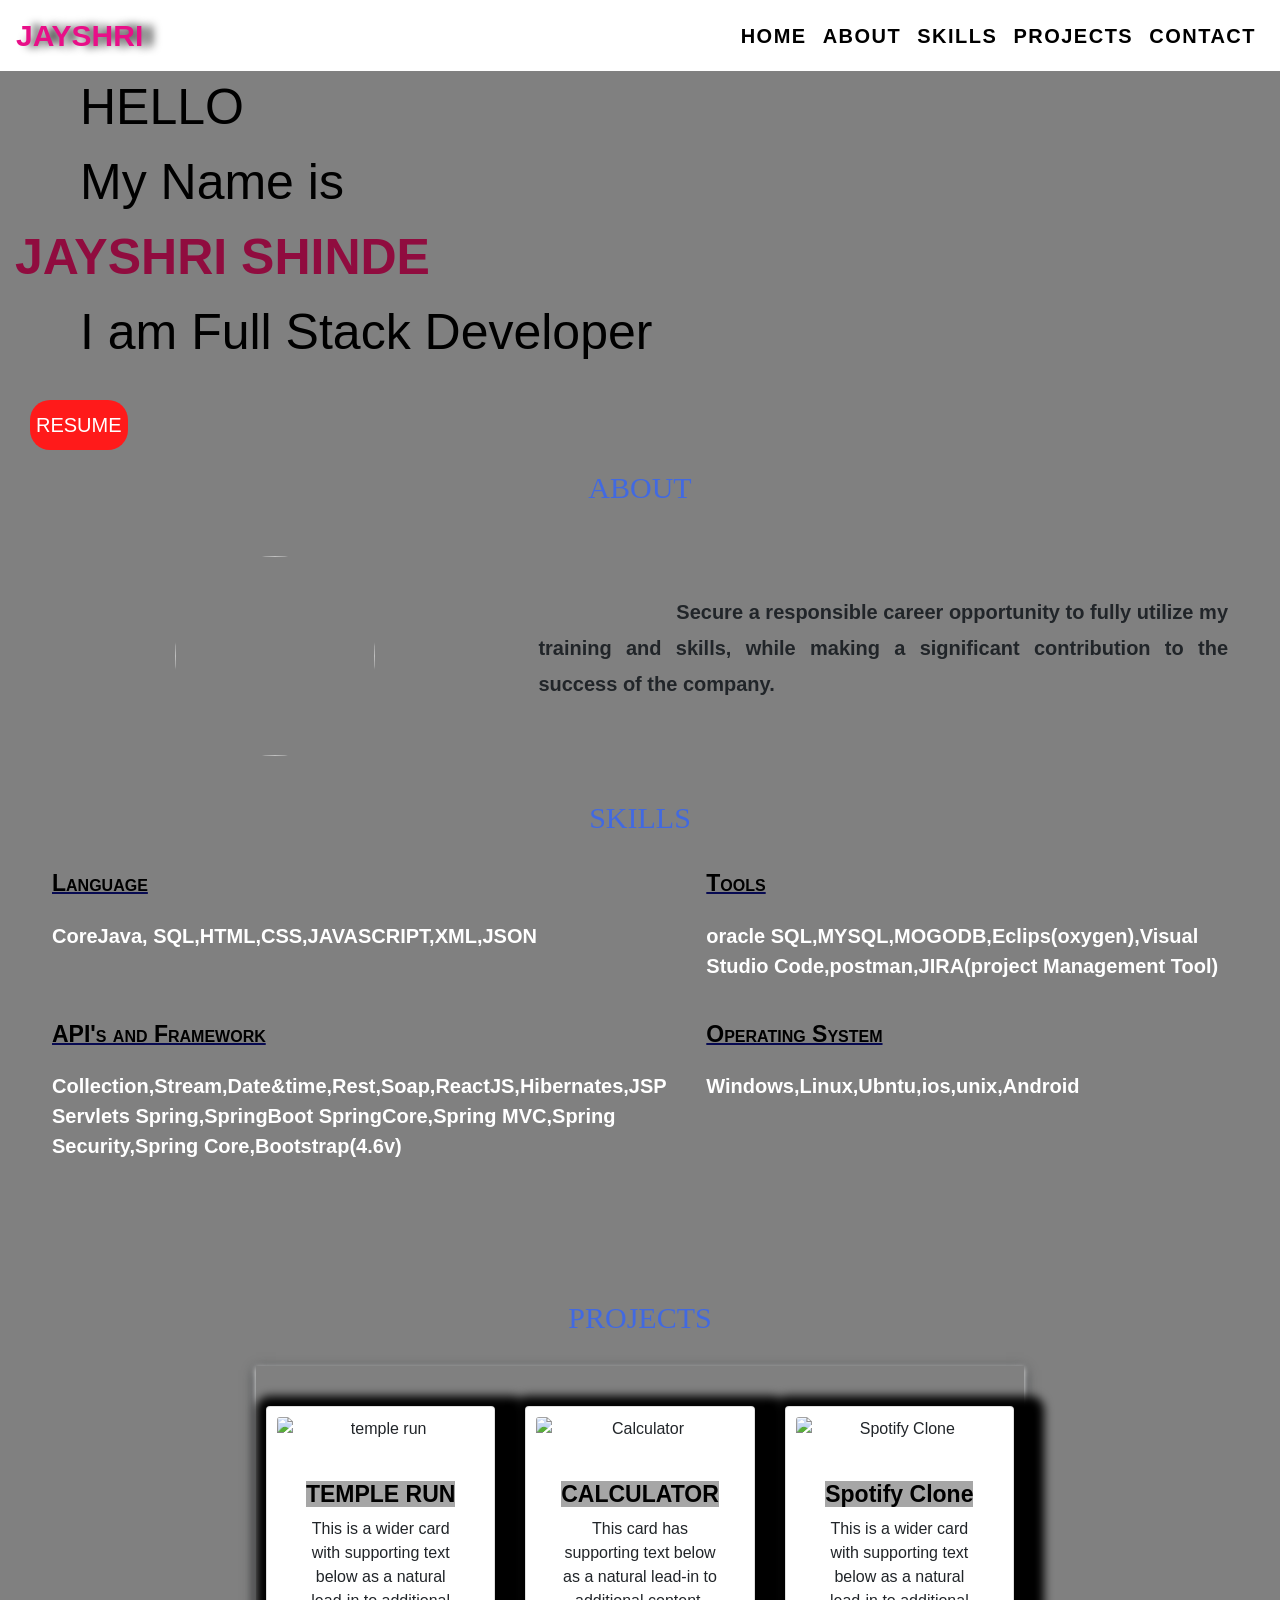
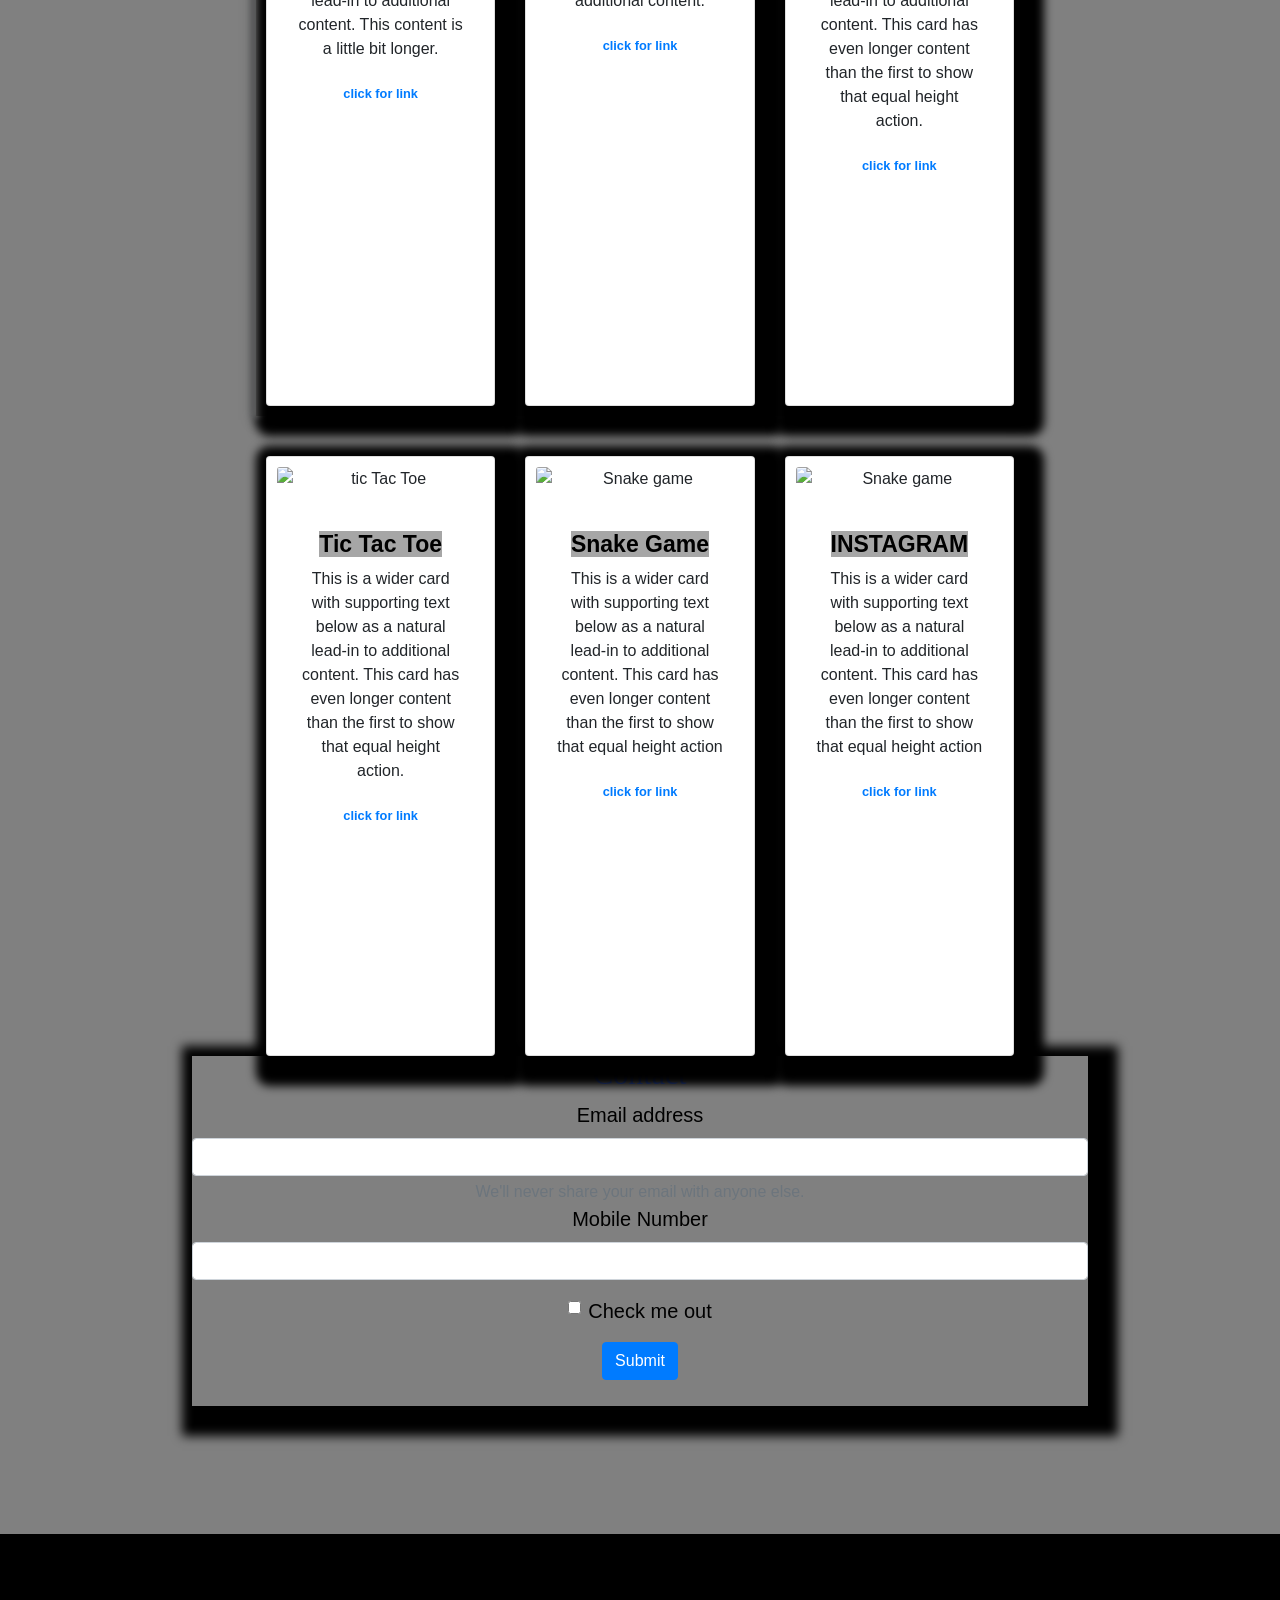
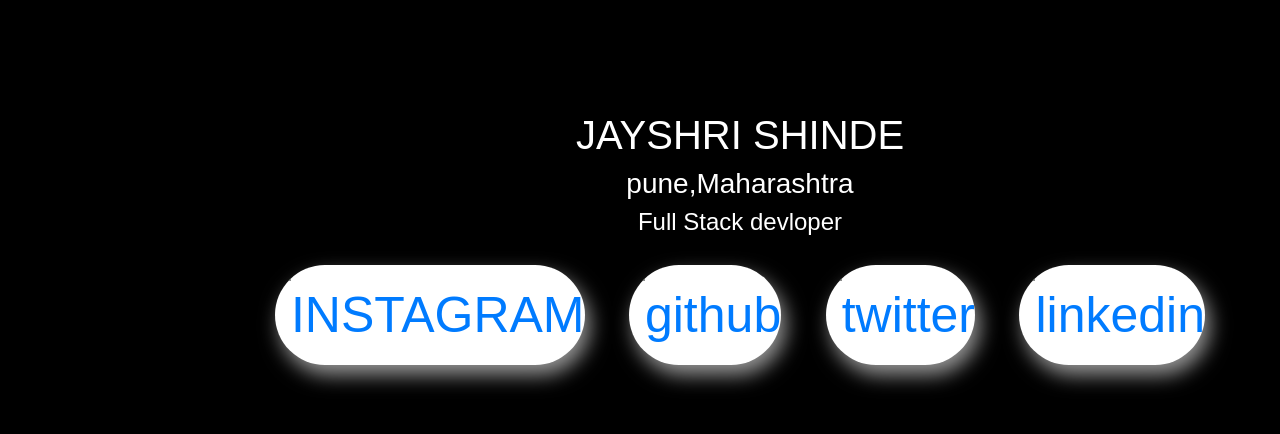
==== index.html @ 7b1c9e34 "Initial commit" ====
<!DOCTYPE html>
<html lang="en">
<head>
	<meta charset="utf-8">
	<meta name="viewport" content="width=device-width, initial-scale=1">
	  <link rel="stylesheet" href="https://cdn.jsdelivr.net/npm/bootstrap@4.6.2/dist/css/bootstrap.min.css" integrity="sha384-xOolHFLEh07PJGoPkLv1IbcEPTNtaed2xpHsD9ESMhqIYd0nLMwNLD69Npy4HI+N" crossorigin="anonymous">
      <script src="https://cdn.jsdelivr.net/npm/jquery@3.5.1/dist/jquery.slim.min.js" integrity="sha384-DfXdz2htPH0lsSSs5nCTpuj/zy4C+OGpamoFVy38MVBnE+IbbVYUew+OrCXaRkfj" crossorigin="anonymous"></script>
     <script src="https://cdn.jsdelivr.net/npm/bootstrap@4.6.2/dist/js/bootstrap.bundle.min.js" integrity="sha384-Fy6S3B9q64WdZWQUiU+q4/2Lc9npb8tCaSX9FK7E8HnRr0Jz8D6OP9dO5Vg3Q9ct" crossorigin="anonymous"></script>
     <link rel="icon" type="image/png" href="https://tse1.mm.bing.net/th?id=OIP.SocYz81mQl2NzozxyebregHaHa&pid=Api&P=0&h=180
">
	<link rel="stylesheet" type="text/css" href="index.css">
	<title>JAYSHRI SHINDE</title>
</head>
<body>
	<div class="navigation-bar">
	<nav class="navbar navbar-expand-lg navbar-light" style="background-color:white;">
	<a class="navbar-brand" href="Index.html"><span class="myname">JAYSHRI</span></a>
	<button class="navbar-toggler" type="button" data-toggle="collapse" data-target="#navbarSupportedContent" aria-controls="navbarSupportedContent" aria-expanded="false" aria-label="Toggle navigation">
		<span class="navbar-toggler-icon"></span>
	</button>

 <div class="collapse navbar-collapse" id="navbarSupportedContent">
 <ul class="navbar-nav ml-auto">
 <li class="nav-item active">
 <a class="nav-link" href="#home"><span class="mymenu">Home</span><span class="sr-only">(current)</span></a>
  </li>
  <li class="nav-item">
  <a class="nav-link" href="#about"><span class="mymenu">About</span></a>
  </li>
  <li class="nav-item">
  <a class="nav-link" href="#skills"><span class="mymenu">Skills</span></a>
  </li>
  <li class="nav-item">
  <a class="nav-link" href="#project"><span class="mymenu">Projects</span></a>
  </li>
  <li class="nav-item">
  <a class="nav-link" href="#contact"><span class="mymenu">Contact</span></a>
  </li>
   </ul>
    </div>
    </nav>
	</div>
	<div class="cont">
	<div class="dv" id="home">
		<div class="info">
			<span class="hminfo">HELLO</span><br>
			<span class="hminfo">My Name is</span><br>
			<span class="hmname">JAYSHRI SHINDE</span><br>
			<span class="hminfo">I am Full Stack Developer</span>
			<div class="rsmbtn">
			<a href="C:\Users\shind\Downloads\Brown Minimalist Resume About Barista On Resume Template.pdf"><button>RESUME</button></a>
		    <!-- <button>RESUME</button> -->
			</div>
		</div>
	</div>
	<div class="dv" id="about" align="center">
		<h1 align="center" class="hd">ABOUT</h1>
		<table width="95%" height="220px">
			<tr>
				<td width="40%" align="center" valign="top">
					<div>
						<img src="C:\Users\shind\Downloads\WhatsApp Image 2023-08-27 at 22.06.23.jpeg" width="200" height="200px" class="myimg">
					</div>
				</td>
				<td>
					<div>
						<p class="co">
							Secure a responsible career opportunity to fully utilize my training and skills, while making a significant contribution to the success of the company.
						</p>
					</div>
				</td>
			</tr>
			
		</table>
	</div>
	<div class="dv" id="skills" align="center">
		<h1 align="center" class="hd">SKILLS</h1>
		<div>
			<table height="300px" width="95%" class="tbl">
				<tr valign="top">
					<td width="50%">
						<span class="skillshead">Language</span><br>
						<p>CoreJava, SQL,HTML,CSS,JAVASCRIPT,XML,JSON</p>
						
						</td>
						<td>
							<span class="skillshead">Tools</span><br> 
							<p>oracle SQL,MYSQL,MOGODB,Eclips(oxygen),Visual Studio Code,postman,JIRA(project Management Tool)</p>
						</td>
					</tr>
					<tr valign="top">
						<td>
							<span class="skillshead">API's and Framework</span><br>
							<p>Collection,Stream,Date&time,Rest,Soap,ReactJS,Hibernates,JSP Servlets Spring,SpringBoot SpringCore,Spring MVC,Spring Security,Spring Core,Bootstrap(4.6v)</p>
						</td>
						<td>
							<span class="skillshead">Operating System</span><br> 
							<p>Windows,Linux,Ubntu,ios,unix,Android</p>

						</td>
						</tr>
					</table>
				</div>
			</div>
				<div class="dv" id="project" align="center">
					<h1 align="center" class="hd">PROJECTS</h1>
					<div class="projectss">
						<div class="card-deck">
							<div class="card">
								<img src="https://global-uploads.webflow.com/60a35497ea15cf45782248b1/60a35497ea15cfcff82251a7_temple-run.png" class="card-img-top" alt="temple run">
								<div class="card-body">
									<h5 class="card-text"><span class="protitle">TEMPLE RUN</span></h5>
										<p>This is a wider card with supporting text below as a natural lead-in to additional content. This content is a little bit longer.</p>
										<p class="card-text"><small><a href="#">click for link</a></small></p>
									
								</div>
								</div>
							<div class="card">
							<img src="https://applenovinky.cz/wp-content/uploads/2013/09/Calculator.png" class="card-img-top" alt="Calculator">
							<div class="card-body">
							<h5 class="card-text"><span class="protitle">CALCULATOR</span></h5>
							<p>This card has supporting text below as a natural lead-in to additional content.</p>
							<p class="card-text"><small><a href="#">click for link</a></small></p>
						</div>
						
					</div>
					<div class="card">
							<img src="https://tse4.mm.bing.net/th?id=OIP.pVDqIp7Gx0xm6vesCZOTUAAAAA&pid=Api&P=0&h=180" class="card-img-top" alt="Spotify Clone">
							<div class="card-body">
							<h5 class="card-text"><span class="protitle">Spotify Clone</span></h5>
							<p>This is a wider card with supporting text below as a natural lead-in to additional content. This card has even longer content than the first to show that equal height action.</p>
							<p class="card-text"><small><a href="#">click for link</a></small></p>
						</div>
					</div>
				</div>
				<div class="card-deck" id="nextpro">
					<div class="card">
							<img src="https://www.thegreatapps.com/application/upload/Apps/2021/03/nested-tic-tac-toe-76.png" class="card-img-top" alt="tic Tac Toe" >
							<div class="card-body">
							<h5 class="card-text"><span class="protitle">Tic Tac Toe</span></h5>
							<p>This is a wider card with supporting text below as a natural lead-in to additional content. This card has even longer content than the first to show that equal height action.</p>
							<p class="card-text"><small><a href="#">click for link</a></small></p>
					</div>
				</div>
				<div class="card">
							<img src="https://agameaweek.com/completeB/2019/Snake_Game_20191014_Icon.png"class="card-img-top" alt="Snake game">
							<div class="card-body">
							<h5 class="card-text"><span class="protitle">Snake Game</span></h5>
							<p>This is a wider card with supporting text below as a natural lead-in to additional content. This card has even longer content than the first to show that equal height action</p>
							<p class="card-text"><small><a href="#">click for link</a></small></p>
						</div>
					</div>
					<div class="card">
							<img src="https://www.aesthetx.com/wp-content/uploads/2021/01/1200px-Instagram_logo_2016.svg-1-min.png" class="card-img-top" alt="Snake game">
							<div class="card-body">
							<h5 class="card-text"><span class="protitle">INSTAGRAM</span></h5>
							<p>This is a wider card with supporting text below as a natural lead-in to additional content. This card has even longer content than the first to show that equal height action</p>
							<p class="card-text"><small><a href="#">click for link</a></small></p>
						</div>
					</div>
				</div>
			</div>

		
	<div class="dv" id="contact">
		<h1 align="center" class="hd">Contact</h1>
		<div>
			<form>
  <div class="form">
    <label for="exampleInputEmail1">Email address</label>
    <input type="email" class="form-control" id="exampleInputEmail1" aria-describedby="emailHelp">
    <small id="emailHelp" class="form-text text-muted">We'll never share your email with anyone else.</small>
  </div>
  <div class="form-group">
    <label for="exampleInputPassword1">Mobile Number</label>
    <input type="password" class="form-control" id="exampleInputPassword1">
  </div>
  <div class="form-group form-check">
    <input type="checkbox" class="form-check-input" id="exampleCheck1">
    <label class="form-check-label" for="exampleCheck1">Check me out</label>
  </div>
  <button type="submit" class="btn btn-primary">Submit</button>
</form>
</div>
</div>
		<div class="ft">
			<div class="fo">
				<h1>JAYSHRI SHINDE</h1>
				<h3>pune,Maharashtra</h3>
				<h4>Full Stack devloper</h4>
				<a href="https://instagram.com/pati_ljayshri">
				<img src="https://cdn.icon-icons.com/icons2/1269/PNG/512/1497553304-104_84834.png" class="iconimg " alt="INSTAGRAM" loading="lazy"></a>

				<a href="https://github.com/jayshrishinde">
					<img src="https://pngimg.com/uploads/github/github_PNG85.png" class="iconimg" alt="github" loading="lazy">
				</a>
				<a href="">
					<img src="https://dtpersoneelsadvies.nl/img/footer-icon-twitter.png" class="iconimg" alt="twitter" loading="lazy">
				</a>
				<a href="">
					<img src="https://communitybuilding.unitedwaygcr.org/epledge/servlet/eAndar.WebFileLibrary/33/3330373833/LinkedIn_Icon_Footer_UWF.png" class="iconimg" alt="linkedin" loading="lazy">
				</a>
				
			</div>
</div>
     </div>
<script type="text/javascript"></script>
<script>
	AOS.intit({
		duration:1000
	});

</script>
</body>
</html>
---- index.css ----
body
{
  
  margin: 0px;
  box-sizing: border-box;
  font-family: Lato,sans-serif;
  font-family: Ubuntu,sans-serif;
  background-color: gray;

}
.navigation-bar
{
  position: fixed;
  top: 0px;
  left: 0px;
  width: 100%;
  z-index: 2;
}
.myname
{
  font-family: Lato,sans-serif;
  font-family: Ubuntu,sans-serif;
  font-weight: bolder;
  font-size: 30px;
  color:#E80F88;
}
.myname
{
  text-shadow: 10px 0px 10px black;
}
.mymenu
{
  text-transform: uppercase;
  color: black;
  font-weight: bolder;
  font-size: 20px;
  letter-spacing: 1.5px;
}
.mymenu:hover
{
  color: #ff0000;
  transform: scale(1.2);
  transition-duration: 1s;
}
.mymenu
{
  color: black;

}
#home
{
  margin-top: 70px;

}
.dv
{
   height: 300px;
   width: 100%;

}
.hminfo
{
  margin-top: 5%;
  margin-left:40px;
  padding-top:10px;
  padding-left: 40px;
  
}
.hminfo
{
  font-size: 50px;
  color: black;

}
.hmname
{
  font-family: Lato,sans-serif;
  font-family: Ubuntu,sans-serif;
  margin-top: 10px;
  margin-left: 15px;
  font-weight: bolder;
  font-size: 50px;
  color:#900C3F ;

}
.hmname:hover
{
  color: #ff1a1a;
  transform: scale(1.2);
  transition-duration: 1s;


}
.cont
{
  position: absolute;
  top: 0px;
  left: 0px;
  z-index: -1;

}
#home
{
  width: 100vw;
  height: 400px;
  background-image: url("https://cdni.iconscout.com/illustration/premium/thumb/web-developer-3992500-3379838.png");
  background-repeat: no-repeat;
  background-attachment: scroll;
  background-position: 94% 70px;
}
.rsmbtn button
{
  height: 50px;
  width: 130;
  border: none;
  border-radius:20px;
  margin: 30px;
  background-color: #ff1a1a;
  font-size:20px ;
  color:white ;

}
.rsmbtn button:hover
{
  transform: scale(1.2);
  transition-duration: 1s;
  border: 1px solid #ff1a1a;
  background-color: white;
  color: #ff1a1a;
  text-align: center;
}
.hd
{
  font-size: 30px;
  color:royalblue;
  font-family: Arial black;
}
.hd:hover
{
  color:#ff0000 ;
  transform:scale(1.2) ;
  transition-duration: 2s;
}
.outerdiv
{
  height: 300px;
  width: 100vw;
  background-color: lightblue;
  display: inline;
}
#about, #skills
{
  height: 300px;
  width:100vw ;
/*  background-color:#fcfcfc;*/



}
#about table
{
  margin-top: 30px;

}
.co
{
  font-size:20px ;
  font-weight: bolder;
  text-align: justify;
  text-indent: 20%;
  line-height: 36px;

  
}
.myimg
{
  border-radius: 200px;
  width: 200px;
  height: 200px;
}
.myimg:hover
{
  transform:scale(1.3) ;
  transition-duration:2s ;
  box-shadow:0px 0px 20px black ;
  

}
#skills
{
/*   background-color: ghostwhite;*/
   margin-top: 30px;
   height: 500px;
   color: black;



}
#skills table
{
  margin-top: 30px;
}
.tbl tr td
{
  text-align: left;
  padding-top: 0px;

}
.skillshead
{
  font-size: 23px;
  font-weight: bolder;
  font-variant: small-caps;
  color:black;
  margin-bottom: 40px;
  text-decoration: underline 2px solid #070A52;


}
td
{
  padding: 20px;

}
.tbl tr td p
{
  font-size:20px ;
  margin-top: 20px;
  color: white;
  font-weight: bolder;
}
.card-text
{
  color:#8a8987 ;
  margin-top: 20px;
  
}
div.card
{
  margin-top:30px ;
  width:60% ;
  height: 600px;
  padding: 10px;
  display: flex;
  flex-wrap: wrap;
  justify-content: space-around;
  box-shadow: 10px 10px 10px 20px black;
}
div.card img
{
  width: 100%;
}
div.text
{
  padding: 10px;

}

.projectss
{
  margin-top:30px ;
  width:60% ;
  height: 650px;
  padding: 10px;
  display: flex;
  flex-wrap: wrap;
  justify-content: space-around;
  box-shadow: 0px 2px 6px 0px white,0px 4px 12px;
}
.protitle
{
  font-size:23px ;
  font-weight:bolder ;
  color: black;
  background-color: #a6a6a6;
}
.protitle:hover
{
  color: royalblue;
  text-decoration: underline 2px solid royalblue;

}
.card-text small a
{
  font-weight: bolder;
}
#nextpro
{
  margin-top: 20px;

}

#contact
{
  margin-top:50%;
  width: 70%;
  height:350px;
  z-index: 2;
  font-size: 20px;
  color:#000000;
  background-color:#a6a6a6 ;
  box-shadow: 10px 10px 10px 20px black;
  background-color: gray;
  
}
.ft
{
  height: 500px;
  width: 100%;
  margin-top: 10%;
  background-color: black;
  display: flex;
  justify-content: center;
  align-items: center;
  transition-duration: 2s;
}
.ft:hover
{
  box-shadow: 0px 0px 30px white;
}
.fo
{
  color: white;
  padding-top: 10%;
  padding-left: 200px;
}
.iconimg
{
  width: 50px;
  height: 100px;
  border-radius: 100px;
  background: #fff;
  margin: 20px;
  text-align: center;
  font-size: 50px;
  line-height: 100px;
  font-family: sans-serif;
  overflow: hidden;
  box-shadow: 5px 10px 20px rgba(150, 150,150,3);
  transition: all 3s ease-out;

}
.iconimg:hover
{
  box-shadow: 0PX 0PX 20PX;
  width: 400px;
  cursor: flex;
  align-items: center;
  justify-content: space-evenly;
  color: #fff;
}
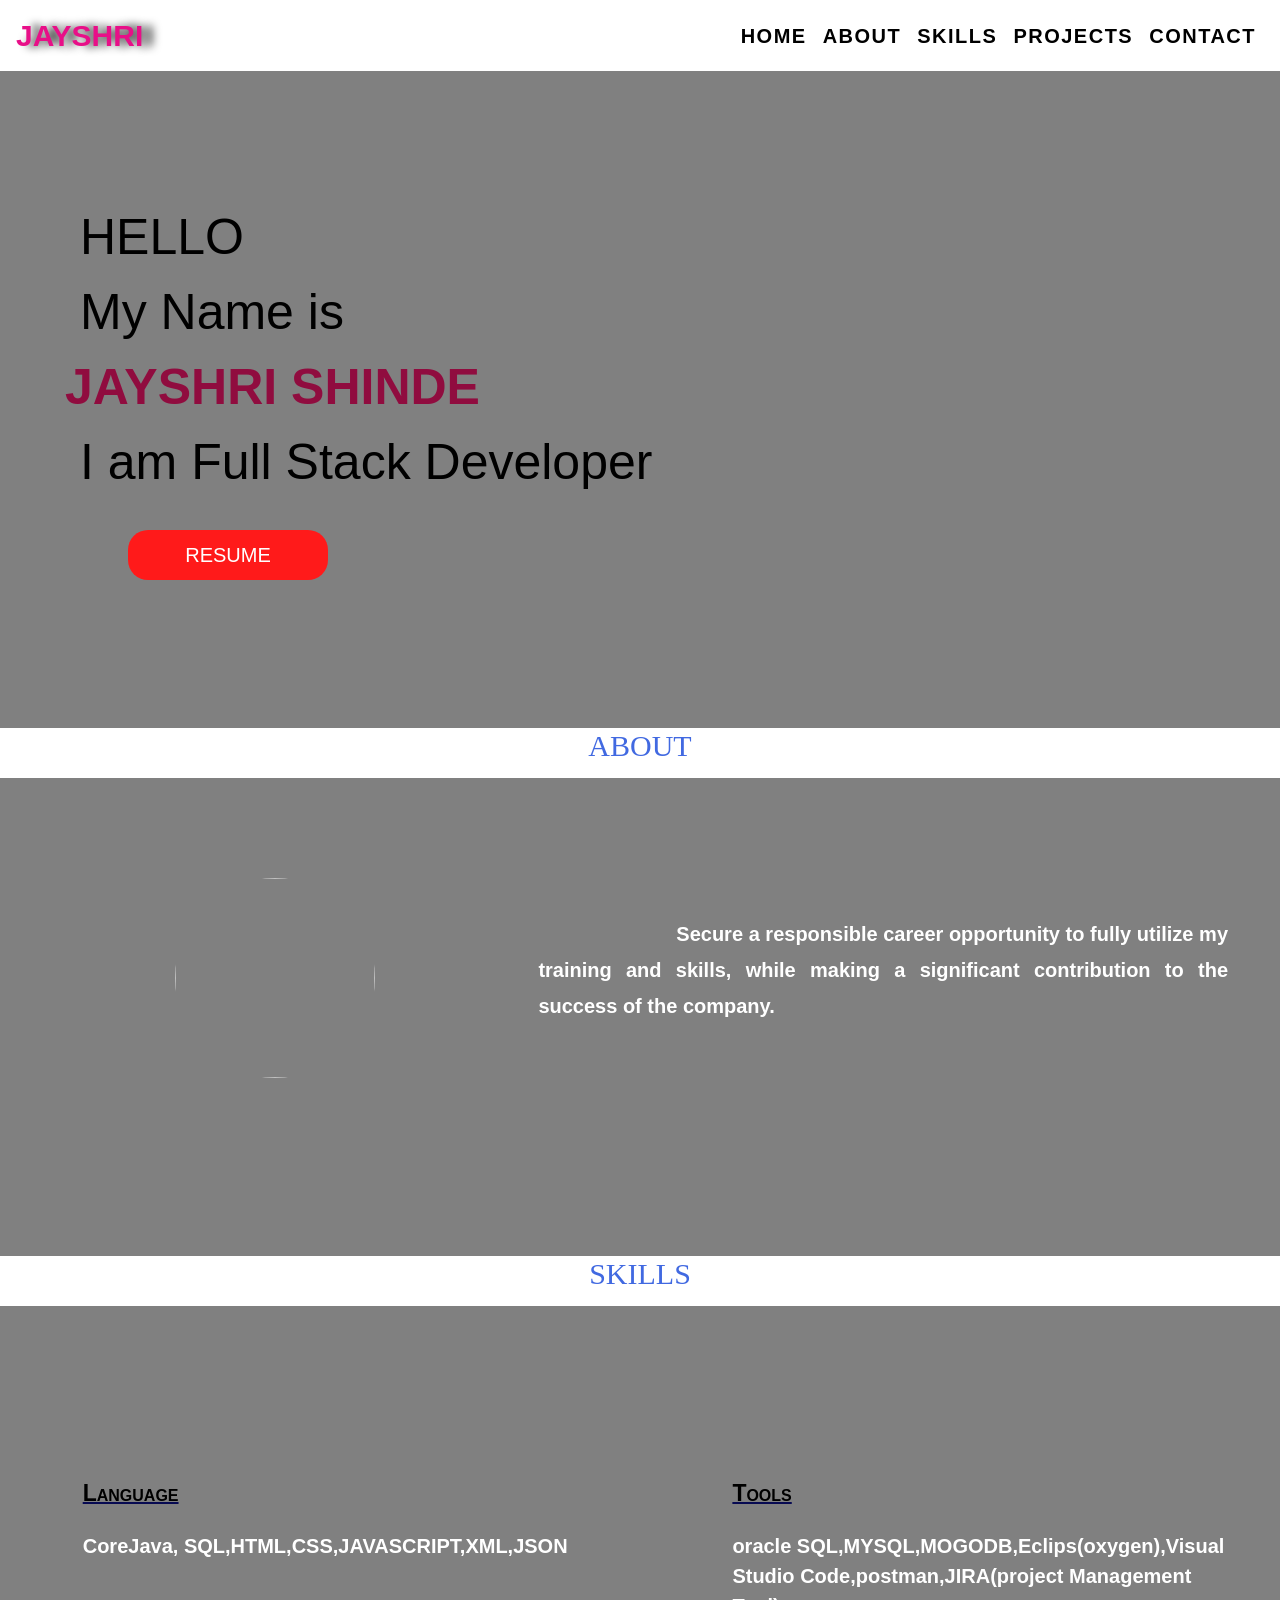
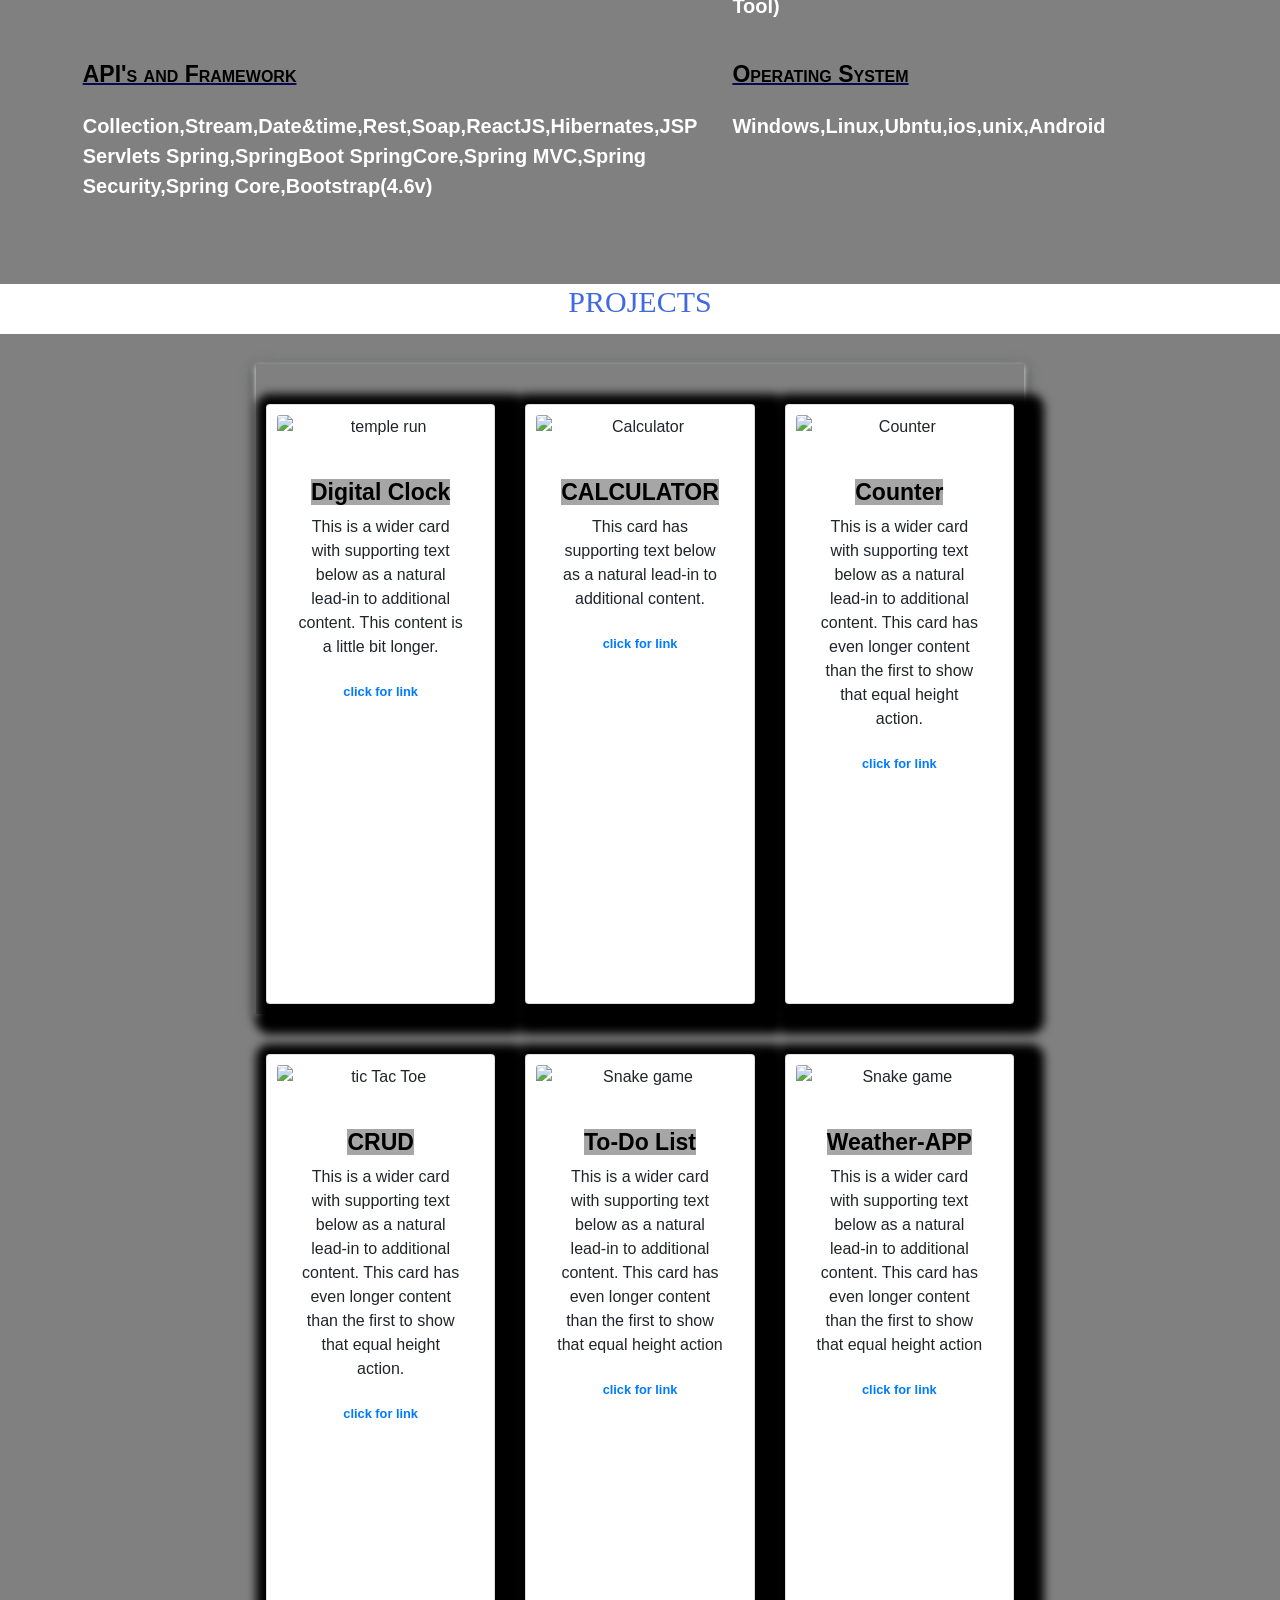
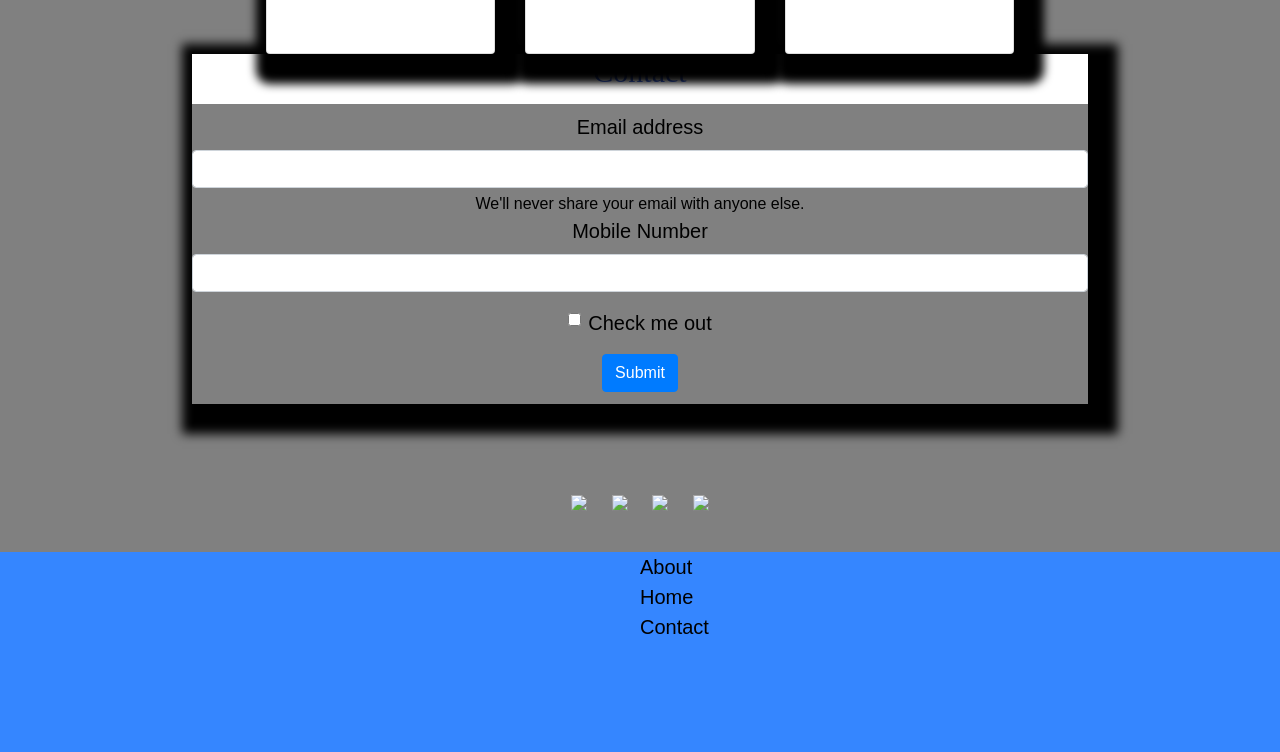
==== commit 2dfe2d07: "added portfolio" ====
--- a/index.html
+++ b/index.html
@@ -1,217 +1,236 @@
-<!DOCTYPE html>
-<html lang="en">
-<head>
-	<meta charset="utf-8">
-	<meta name="viewport" content="width=device-width, initial-scale=1">
-	  <link rel="stylesheet" href="https://cdn.jsdelivr.net/npm/bootstrap@4.6.2/dist/css/bootstrap.min.css" integrity="sha384-xOolHFLEh07PJGoPkLv1IbcEPTNtaed2xpHsD9ESMhqIYd0nLMwNLD69Npy4HI+N" crossorigin="anonymous">
-      <script src="https://cdn.jsdelivr.net/npm/jquery@3.5.1/dist/jquery.slim.min.js" integrity="sha384-DfXdz2htPH0lsSSs5nCTpuj/zy4C+OGpamoFVy38MVBnE+IbbVYUew+OrCXaRkfj" crossorigin="anonymous"></script>
-     <script src="https://cdn.jsdelivr.net/npm/bootstrap@4.6.2/dist/js/bootstrap.bundle.min.js" integrity="sha384-Fy6S3B9q64WdZWQUiU+q4/2Lc9npb8tCaSX9FK7E8HnRr0Jz8D6OP9dO5Vg3Q9ct" crossorigin="anonymous"></script>
-     <link rel="icon" type="image/png" href="https://tse1.mm.bing.net/th?id=OIP.SocYz81mQl2NzozxyebregHaHa&pid=Api&P=0&h=180
-">
-	<link rel="stylesheet" type="text/css" href="index.css">
-	<title>JAYSHRI SHINDE</title>
-</head>
-<body>
-	<div class="navigation-bar">
-	<nav class="navbar navbar-expand-lg navbar-light" style="background-color:white;">
-	<a class="navbar-brand" href="Index.html"><span class="myname">JAYSHRI</span></a>
-	<button class="navbar-toggler" type="button" data-toggle="collapse" data-target="#navbarSupportedContent" aria-controls="navbarSupportedContent" aria-expanded="false" aria-label="Toggle navigation">
-		<span class="navbar-toggler-icon"></span>
-	</button>
-
- <div class="collapse navbar-collapse" id="navbarSupportedContent">
- <ul class="navbar-nav ml-auto">
- <li class="nav-item active">
- <a class="nav-link" href="#home"><span class="mymenu">Home</span><span class="sr-only">(current)</span></a>
-  </li>
-  <li class="nav-item">
-  <a class="nav-link" href="#about"><span class="mymenu">About</span></a>
-  </li>
-  <li class="nav-item">
-  <a class="nav-link" href="#skills"><span class="mymenu">Skills</span></a>
-  </li>
-  <li class="nav-item">
-  <a class="nav-link" href="#project"><span class="mymenu">Projects</span></a>
-  </li>
-  <li class="nav-item">
-  <a class="nav-link" href="#contact"><span class="mymenu">Contact</span></a>
-  </li>
-   </ul>
-    </div>
-    </nav>
-	</div>
-	<div class="cont">
-	<div class="dv" id="home">
-		<div class="info">
-			<span class="hminfo">HELLO</span><br>
-			<span class="hminfo">My Name is</span><br>
-			<span class="hmname">JAYSHRI SHINDE</span><br>
-			<span class="hminfo">I am Full Stack Developer</span>
-			<div class="rsmbtn">
-			<a href="C:\Users\shind\Downloads\Brown Minimalist Resume About Barista On Resume Template.pdf"><button>RESUME</button></a>
-		    <!-- <button>RESUME</button> -->
-			</div>
-		</div>
-	</div>
-	<div class="dv" id="about" align="center">
-		<h1 align="center" class="hd">ABOUT</h1>
-		<table width="95%" height="220px">
-			<tr>
-				<td width="40%" align="center" valign="top">
-					<div>
-						<img src="C:\Users\shind\Downloads\WhatsApp Image 2023-08-27 at 22.06.23.jpeg" width="200" height="200px" class="myimg">
-					</div>
-				</td>
-				<td>
-					<div>
-						<p class="co">
-							Secure a responsible career opportunity to fully utilize my training and skills, while making a significant contribution to the success of the company.
-						</p>
-					</div>
-				</td>
-			</tr>
-			
-		</table>
-	</div>
-	<div class="dv" id="skills" align="center">
-		<h1 align="center" class="hd">SKILLS</h1>
-		<div>
-			<table height="300px" width="95%" class="tbl">
-				<tr valign="top">
-					<td width="50%">
-						<span class="skillshead">Language</span><br>
-						<p>CoreJava, SQL,HTML,CSS,JAVASCRIPT,XML,JSON</p>
-						
-						</td>
-						<td>
-							<span class="skillshead">Tools</span><br> 
-							<p>oracle SQL,MYSQL,MOGODB,Eclips(oxygen),Visual Studio Code,postman,JIRA(project Management Tool)</p>
-						</td>
-					</tr>
-					<tr valign="top">
-						<td>
-							<span class="skillshead">API's and Framework</span><br>
-							<p>Collection,Stream,Date&time,Rest,Soap,ReactJS,Hibernates,JSP Servlets Spring,SpringBoot SpringCore,Spring MVC,Spring Security,Spring Core,Bootstrap(4.6v)</p>
-						</td>
-						<td>
-							<span class="skillshead">Operating System</span><br> 
-							<p>Windows,Linux,Ubntu,ios,unix,Android</p>
-
-						</td>
-						</tr>
-					</table>
-				</div>
-			</div>
-				<div class="dv" id="project" align="center">
-					<h1 align="center" class="hd">PROJECTS</h1>
-					<div class="projectss">
-						<div class="card-deck">
-							<div class="card">
-								<img src="https://global-uploads.webflow.com/60a35497ea15cf45782248b1/60a35497ea15cfcff82251a7_temple-run.png" class="card-img-top" alt="temple run">
-								<div class="card-body">
-									<h5 class="card-text"><span class="protitle">TEMPLE RUN</span></h5>
-										<p>This is a wider card with supporting text below as a natural lead-in to additional content. This content is a little bit longer.</p>
-										<p class="card-text"><small><a href="#">click for link</a></small></p>
-									
-								</div>
-								</div>
-							<div class="card">
-							<img src="https://applenovinky.cz/wp-content/uploads/2013/09/Calculator.png" class="card-img-top" alt="Calculator">
-							<div class="card-body">
-							<h5 class="card-text"><span class="protitle">CALCULATOR</span></h5>
-							<p>This card has supporting text below as a natural lead-in to additional content.</p>
-							<p class="card-text"><small><a href="#">click for link</a></small></p>
-						</div>
-						
-					</div>
-					<div class="card">
-							<img src="https://tse4.mm.bing.net/th?id=OIP.pVDqIp7Gx0xm6vesCZOTUAAAAA&pid=Api&P=0&h=180" class="card-img-top" alt="Spotify Clone">
-							<div class="card-body">
-							<h5 class="card-text"><span class="protitle">Spotify Clone</span></h5>
-							<p>This is a wider card with supporting text below as a natural lead-in to additional content. This card has even longer content than the first to show that equal height action.</p>
-							<p class="card-text"><small><a href="#">click for link</a></small></p>
-						</div>
-					</div>
-				</div>
-				<div class="card-deck" id="nextpro">
-					<div class="card">
-							<img src="https://www.thegreatapps.com/application/upload/Apps/2021/03/nested-tic-tac-toe-76.png" class="card-img-top" alt="tic Tac Toe" >
-							<div class="card-body">
-							<h5 class="card-text"><span class="protitle">Tic Tac Toe</span></h5>
-							<p>This is a wider card with supporting text below as a natural lead-in to additional content. This card has even longer content than the first to show that equal height action.</p>
-							<p class="card-text"><small><a href="#">click for link</a></small></p>
-					</div>
-				</div>
-				<div class="card">
-							<img src="https://agameaweek.com/completeB/2019/Snake_Game_20191014_Icon.png"class="card-img-top" alt="Snake game">
-							<div class="card-body">
-							<h5 class="card-text"><span class="protitle">Snake Game</span></h5>
-							<p>This is a wider card with supporting text below as a natural lead-in to additional content. This card has even longer content than the first to show that equal height action</p>
-							<p class="card-text"><small><a href="#">click for link</a></small></p>
-						</div>
-					</div>
-					<div class="card">
-							<img src="https://www.aesthetx.com/wp-content/uploads/2021/01/1200px-Instagram_logo_2016.svg-1-min.png" class="card-img-top" alt="Snake game">
-							<div class="card-body">
-							<h5 class="card-text"><span class="protitle">INSTAGRAM</span></h5>
-							<p>This is a wider card with supporting text below as a natural lead-in to additional content. This card has even longer content than the first to show that equal height action</p>
-							<p class="card-text"><small><a href="#">click for link</a></small></p>
-						</div>
-					</div>
-				</div>
-			</div>
-
-		
-	<div class="dv" id="contact">
-		<h1 align="center" class="hd">Contact</h1>
-		<div>
-			<form>
-  <div class="form">
-    <label for="exampleInputEmail1">Email address</label>
-    <input type="email" class="form-control" id="exampleInputEmail1" aria-describedby="emailHelp">
-    <small id="emailHelp" class="form-text text-muted">We'll never share your email with anyone else.</small>
-  </div>
-  <div class="form-group">
-    <label for="exampleInputPassword1">Mobile Number</label>
-    <input type="password" class="form-control" id="exampleInputPassword1">
-  </div>
-  <div class="form-group form-check">
-    <input type="checkbox" class="form-check-input" id="exampleCheck1">
-    <label class="form-check-label" for="exampleCheck1">Check me out</label>
-  </div>
-  <button type="submit" class="btn btn-primary">Submit</button>
-</form>
-</div>
-</div>
-		<div class="ft">
-			<div class="fo">
-				<h1>JAYSHRI SHINDE</h1>
-				<h3>pune,Maharashtra</h3>
-				<h4>Full Stack devloper</h4>
-				<a href="https://instagram.com/pati_ljayshri">
-				<img src="https://cdn.icon-icons.com/icons2/1269/PNG/512/1497553304-104_84834.png" class="iconimg " alt="INSTAGRAM" loading="lazy"></a>
-
-				<a href="https://github.com/jayshrishinde">
-					<img src="https://pngimg.com/uploads/github/github_PNG85.png" class="iconimg" alt="github" loading="lazy">
-				</a>
-				<a href="">
-					<img src="https://dtpersoneelsadvies.nl/img/footer-icon-twitter.png" class="iconimg" alt="twitter" loading="lazy">
-				</a>
-				<a href="">
-					<img src="https://communitybuilding.unitedwaygcr.org/epledge/servlet/eAndar.WebFileLibrary/33/3330373833/LinkedIn_Icon_Footer_UWF.png" class="iconimg" alt="linkedin" loading="lazy">
-				</a>
-				
-			</div>
-</div>
-     </div>
-<script type="text/javascript"></script>
-<script>
-	AOS.intit({
-		duration:1000
-	});
-
-</script>
-</body>
-</html>
-	
-
+<!DOCTYPE html>
+<html lang="en">
+<head>
+	<meta charset="utf-8">
+	<meta name="viewport" content="width=device-width, initial-scale=1">
+	
+	  <link rel="stylesheet" href="https://cdn.jsdelivr.net/npm/bootstrap@4.6.2/dist/css/bootstrap.min.css" integrity="sha384-xOolHFLEh07PJGoPkLv1IbcEPTNtaed2xpHsD9ESMhqIYd0nLMwNLD69Npy4HI+N" crossorigin="anonymous">
+      <script src="https://cdn.jsdelivr.net/npm/jquery@3.5.1/dist/jquery.slim.min.js" integrity="sha384-DfXdz2htPH0lsSSs5nCTpuj/zy4C+OGpamoFVy38MVBnE+IbbVYUew+OrCXaRkfj" crossorigin="anonymous"></script>
+     <script src="https://cdn.jsdelivr.net/npm/bootstrap@4.6.2/dist/js/bootstrap.bundle.min.js" integrity="sha384-Fy6S3B9q64WdZWQUiU+q4/2Lc9npb8tCaSX9FK7E8HnRr0Jz8D6OP9dO5Vg3Q9ct" crossorigin="anonymous"></script>
+     
+  <link rel="icon" type="image/png" href="https://wprelieve.com/wp-content/uploads/2019/10/Developer-girl.png">
+	<link rel="stylesheet" type="text/css" href="index.css">
+	<title>JAYSHRI SHINDE</title>
+</head>
+<body>
+	<div class="navigation-bar">
+	<nav class="navbar navbar-expand-lg navbar-light" style="background-color:white;">
+	<a class="navbar-brand" href="Index.html"><span class="myname">JAYSHRI</span></a>
+	<button class="navbar-toggler" type="button" data-toggle="collapse" data-target="#navbarSupportedContent" aria-controls="navbarSupportedContent" aria-expanded="false" aria-label="Toggle navigation">
+		<span class="navbar-toggler-icon"></span>
+	</button>
+
+ <div class="collapse navbar-collapse" id="navbarSupportedContent">
+ <ul class="navbar-nav ml-auto">
+ <li class="nav-item active">
+ <a class="nav-link" href="#home"><span class="mymenu">Home</span><span class="sr-only">(current)</span></a>
+  </li>
+  <li class="nav-item">
+  <a class="nav-link" href="#about"><span class="mymenu">About</span></a>
+  </li>
+  <li class="nav-item">
+  <a class="nav-link" href="#skills"><span class="mymenu">Skills</span></a>
+  </li>
+  <li class="nav-item">
+  <a class="nav-link" href="#project"><span class="mymenu">Projects</span></a>
+  </li>
+  <li class="nav-item">
+  <a class="nav-link" href="#contact"><span class="mymenu">Contact</span></a>
+  </li>
+   </ul>
+    </div>
+    </nav>
+	</div>
+	<div class="cont">
+	<div class="dv" id="home">
+		<div class="info">
+			<span class="hminfo">HELLO</span><br>
+			<span class="hminfo">My Name is</span><br>
+			<span class="hmname">JAYSHRI SHINDE</span><br>
+			<span class="hminfo">I am Full Stack Developer</span>
+			<div class="rsmbtn">
+			<a href="C:\Users\shind\OneDrive\Desktop\RESUME FOLDER\Effectively managed team of over 270 employees in 12 locations in 3 countries. Oversaw executive leadership, company training, and public relations with media. Developed intensive, ambitious busin.pdf"><button>RESUME</button></a>
+		    <!-- <button>RESUME</button> -->
+			</div>
+		</div>
+	</div>
+	<div class="dv" id="about" align="center">
+		<h1 align="center" class="hd">ABOUT</h1>
+		<table width="95%" height="220px">
+			<tr>
+				<td width="40%" align="center" valign="top">
+					<div>
+						<img src="C:\Users\shind\Downloads\WhatsApp Image 2023-08-27 at 22.06.23.jpeg" width="200" height="200px" class="myimg">
+					</div>
+				</td>
+				<td>
+					<div>
+						<p class="co" style="color: white;">
+							Secure a responsible career opportunity to fully utilize my training and skills, while making a significant contribution to the success of the company.
+						</p>
+					</div>
+				</td>
+			</tr>
+			
+		</table>
+	</div>
+	<div class="dv" id="skills" align="center">
+		<h1 align="center" class="hd">SKILLS</h1>
+		<div>
+			<table height="300px" width="95%" class="tbl">
+				<tr valign="top">
+					<td width="50%">
+						<span class="skillshead">Language</span><br>
+						<p>CoreJava, SQL,HTML,CSS,JAVASCRIPT,XML,JSON</p>
+						
+						</td>
+						<td>
+							<span class="skillshead">Tools</span><br> 
+							<p>oracle SQL,MYSQL,MOGODB,Eclips(oxygen),Visual Studio Code,postman,JIRA(project Management Tool)</p>
+						</td>
+					</tr>
+					<tr valign="top">
+						<td>
+							<span class="skillshead">API's and Framework</span><br>
+							<p>Collection,Stream,Date&time,Rest,Soap,ReactJS,Hibernates,JSP Servlets Spring,SpringBoot SpringCore,Spring MVC,Spring Security,Spring Core,Bootstrap(4.6v)</p>
+						</td>
+						<td>
+							<span class="skillshead">Operating System</span><br> 
+							<p>Windows,Linux,Ubntu,ios,unix,Android</p>
+
+						</td>
+						</tr>
+					</table>
+				</div>
+			</div>
+				<div class="dv" id="project" align="center">
+					<h1 align="center" class="hd">PROJECTS</h1>
+					<div class="projectss">
+						<div class="card-deck">
+							<div class="card">
+								<img src="https://tse2.mm.bing.net/th?id=OIP.pmLeI11E8UYzVbI6wAGqQAAAAA&pid=Api&P=0&h=180" class="card-img-top" alt="temple run">
+								<div class="card-body">
+									<h5 class="card-text"><span class="protitle">Digital Clock</span></h5>
+										<p>This is a wider card with supporting text below as a natural lead-in to additional content. This content is a little bit longer.</p>
+										<p class="card-text"><small><a href="#">click for link</a></small></p>
+									
+								</div>
+								</div>
+							<div class="card">
+							<img src="https://applenovinky.cz/wp-content/uploads/2013/09/Calculator.png" class="card-img-top" alt="Calculator">
+							<div class="card-body">
+							<h5 class="card-text"><span class="protitle">CALCULATOR</span></h5>
+							<p>This card has supporting text below as a natural lead-in to additional content.</p>
+							<p class="card-text"><small><a href="#">click for link</a></small></p>
+						</div>
+						
+					</div>
+					<div class="card">
+							<img src="https://tse3.mm.bing.net/th?id=OIP.3TYuJiIhttmCLKnRm9EvPAAAAA&pid=Api&P=0&h=180" class="card-img-top" alt="Counter">
+							<div class="card-body">
+							<h5 class="card-text"><span class="protitle">Counter</span></h5>
+							<p>This is a wider card with supporting text below as a natural lead-in to additional content. This card has even longer content than the first to show that equal height action.</p>
+							<p class="card-text"><small><a href="#">click for link</a></small></p>
+						</div>
+					</div>
+				</div>
+				<div class="card-deck" id="nextpro">
+					<div class="card">
+							<img src="https://www.weblearningblog.com/wp-content/uploads/2018/12/crud-1.png" class="card-img-top" alt="tic Tac Toe" >
+							<div class="card-body">
+							<h5 class="card-text"><span class="protitle">CRUD</span></h5>
+							<p>This is a wider card with supporting text below as a natural lead-in to additional content. This card has even longer content than the first to show that equal height action.</p>
+							<p class="card-text"><small><a href="#">click for link</a></small></p>
+					</div>
+				</div>
+				<div class="card">
+							<img src="http://pluspng.com/img-png/to-do-list-png-the-power-of-a-to-do-list-imodelafrica-1024.png"class="card-img-top" alt="Snake game">
+							<div class="card-body">
+							<h5 class="card-text"><span class="protitle">To-Do List</span></h5>
+							<p>This is a wider card with supporting text below as a natural lead-in to additional content. This card has even longer content than the first to show that equal height action</p>
+							<p class="card-text"><small><a href="#">click for link</a></small></p>
+						</div>
+					</div>
+					<div class="card">
+							<img src="https://www.freeiconspng.com/thumbs/weather-icon-png/weather-icon-png-25.png" class="card-img-top" alt="Snake game">
+							<div class="card-body">
+							<h5 class="card-text"><span class="protitle">Weather-APP</span></h5>
+							<p>This is a wider card with supporting text below as a natural lead-in to additional content. This card has even longer content than the first to show that equal height action</p>
+							<p class="card-text"><small><a href="#">click for link</a></small></p>
+						</div>
+					</div>
+				</div>
+			</div>
+
+		
+	<div class="dv" id="contact">
+		<h1 align="center" class="hd">Contact</h1>
+		<div>
+			<form>
+  <div class="form">
+    <label for="exampleInputEmail1">Email address</label>
+    <input type="email" class="form-control" id="exampleInputEmail1" aria-describedby="emailHelp">
+    <small id="emailHelp" class="form-text">We'll never share your email with anyone else.</small>
+  </div>
+  <div class="form-group">
+    <label for="exampleInputPassword1">Mobile Number</label>
+    <input type="password" class="form-control" id="exampleInputPassword1">
+  </div>
+  <div class="form-group form-check">
+    <input type="checkbox" class="form-check-input" id="exampleCheck1">
+    <label class="form-check-label" for="exampleCheck1">Check me out</label>
+  </div>
+  <button type="submit" class="btn btn-primary">Submit</button>
+</form>
+</div>
+</div><br><br>
+	<!-- <footer class="footer">
+     <div class="container">
+      <div class="row"> -->
+        <!-- <div class="footer-col">
+          <ul>
+            <li><a href="#">About</a></li>
+            <li><a href="#">Home</a></li>
+            <li><a href="#">Contact</a></li>
+           </ul>
+        </div> -->
+         <!-- <div class="footer-col">
+          <h4>follow us</h4>
+          <div class="social-links">  -->
+             <div>
+            <a href="#" class="img"><i class="fab fa-GitHub"><img src="https://logos-world.net/wp-content/uploads/2020/11/GitHub-Symbol.png" width="50px"></i> </a>
+            <a href="#" class="img"><i class="fab fa-twitter"><img src="https://webstockreview.net/images/twitter-logo-png-transparent-3.png" width="40px"></i></a>
+            <a href="#" class="img"><i class="fab fa-instagram"><img src="http://pngimg.com/uploads/instagram/instagram_PNG9.png" width="35px"></i></a>
+            <a href="#" class="img"><i class="fab fa-linkedin-in"><img src="https://www.freepnglogos.com/uploads/linkedin-basic-round-social-logo-png-13.png" width="40px"></i></a></div>
+
+            <section>
+            	<div class="js">   
+
+            <a href="#" style="color:black;">About</a>
+            <a href="#" style="color:black;">Home</a>
+            <a href="#" style="color:black;">Contact</a>
+         </div>
+  <div class='air air1'></div>
+  <div class='air air2'></div>
+  <div class='air air3'></div>
+  <div class='air air4'></div>
+
+      </section>
+          </div>
+        </div>
+      </div>
+     </div>
+  </footer>
+</div>
+     </div>
+<script type="text/javascript"></script>
+<script>
+	AOS.intit({
+		duration:1000
+	});
+
+</script>
+</body>
+</html>
+	
+
--- a/index.css
+++ b/index.css
@@ -1,365 +1,573 @@
-
-body
-{
-  
-  margin: 0px;
-  box-sizing: border-box;
-  font-family: Lato,sans-serif;
-  font-family: Ubuntu,sans-serif;
-  background-color: gray;
-
-}
-.navigation-bar
-{
-  position: fixed;
-  top: 0px;
-  left: 0px;
-  width: 100%;
-  z-index: 2;
-}
-.myname
-{
-  font-family: Lato,sans-serif;
-  font-family: Ubuntu,sans-serif;
-  font-weight: bolder;
-  font-size: 30px;
-  color:#E80F88;
-}
-.myname
-{
-  text-shadow: 10px 0px 10px black;
-}
-.mymenu
-{
-  text-transform: uppercase;
-  color: black;
-  font-weight: bolder;
-  font-size: 20px;
-  letter-spacing: 1.5px;
-}
-.mymenu:hover
-{
-  color: #ff0000;
-  transform: scale(1.2);
-  transition-duration: 1s;
-}
-.mymenu
-{
-  color: black;
-
-}
-#home
-{
-  margin-top: 70px;
-
-}
-.dv
-{
-   height: 300px;
-   width: 100%;
-
-}
-.hminfo
-{
-  margin-top: 5%;
-  margin-left:40px;
-  padding-top:10px;
-  padding-left: 40px;
-  
-}
-.hminfo
-{
-  font-size: 50px;
-  color: black;
-
-}
-.hmname
-{
-  font-family: Lato,sans-serif;
-  font-family: Ubuntu,sans-serif;
-  margin-top: 10px;
-  margin-left: 15px;
-  font-weight: bolder;
-  font-size: 50px;
-  color:#900C3F ;
-
-}
-.hmname:hover
-{
-  color: #ff1a1a;
-  transform: scale(1.2);
-  transition-duration: 1s;
-
-
-}
-.cont
-{
-  position: absolute;
-  top: 0px;
-  left: 0px;
-  z-index: -1;
-
-}
-#home
-{
-  width: 100vw;
-  height: 400px;
-  background-image: url("https://cdni.iconscout.com/illustration/premium/thumb/web-developer-3992500-3379838.png");
-  background-repeat: no-repeat;
-  background-attachment: scroll;
-  background-position: 94% 70px;
-}
-.rsmbtn button
-{
-  height: 50px;
-  width: 130;
-  border: none;
-  border-radius:20px;
-  margin: 30px;
-  background-color: #ff1a1a;
-  font-size:20px ;
-  color:white ;
-
-}
-.rsmbtn button:hover
-{
-  transform: scale(1.2);
-  transition-duration: 1s;
-  border: 1px solid #ff1a1a;
-  background-color: white;
-  color: #ff1a1a;
-  text-align: center;
-}
-.hd
-{
-  font-size: 30px;
-  color:royalblue;
-  font-family: Arial black;
-}
-.hd:hover
-{
-  color:#ff0000 ;
-  transform:scale(1.2) ;
-  transition-duration: 2s;
-}
-.outerdiv
-{
-  height: 300px;
-  width: 100vw;
-  background-color: lightblue;
-  display: inline;
-}
-#about, #skills
-{
-  height: 300px;
-  width:100vw ;
-/*  background-color:#fcfcfc;*/
-
-
-
-}
-#about table
-{
-  margin-top: 30px;
-
-}
-.co
-{
-  font-size:20px ;
-  font-weight: bolder;
-  text-align: justify;
-  text-indent: 20%;
-  line-height: 36px;
-
-  
-}
-.myimg
-{
-  border-radius: 200px;
-  width: 200px;
-  height: 200px;
-}
-.myimg:hover
-{
-  transform:scale(1.3) ;
-  transition-duration:2s ;
-  box-shadow:0px 0px 20px black ;
-  
-
-}
-#skills
-{
-/*   background-color: ghostwhite;*/
-   margin-top: 30px;
-   height: 500px;
-   color: black;
-
-
-
-}
-#skills table
-{
-  margin-top: 30px;
-}
-.tbl tr td
-{
-  text-align: left;
-  padding-top: 0px;
-
-}
-.skillshead
-{
-  font-size: 23px;
-  font-weight: bolder;
-  font-variant: small-caps;
-  color:black;
-  margin-bottom: 40px;
-  text-decoration: underline 2px solid #070A52;
-
-
-}
-td
-{
-  padding: 20px;
-
-}
-.tbl tr td p
-{
-  font-size:20px ;
-  margin-top: 20px;
-  color: white;
-  font-weight: bolder;
-}
-.card-text
-{
-  color:#8a8987 ;
-  margin-top: 20px;
-  
-}
-div.card
-{
-  margin-top:30px ;
-  width:60% ;
-  height: 600px;
-  padding: 10px;
-  display: flex;
-  flex-wrap: wrap;
-  justify-content: space-around;
-  box-shadow: 10px 10px 10px 20px black;
-}
-div.card img
-{
-  width: 100%;
-}
-div.text
-{
-  padding: 10px;
-
-}
-
-.projectss
-{
-  margin-top:30px ;
-  width:60% ;
-  height: 650px;
-  padding: 10px;
-  display: flex;
-  flex-wrap: wrap;
-  justify-content: space-around;
-  box-shadow: 0px 2px 6px 0px white,0px 4px 12px;
-}
-.protitle
-{
-  font-size:23px ;
-  font-weight:bolder ;
-  color: black;
-  background-color: #a6a6a6;
-}
-.protitle:hover
-{
-  color: royalblue;
-  text-decoration: underline 2px solid royalblue;
-
-}
-.card-text small a
-{
-  font-weight: bolder;
-}
-#nextpro
-{
-  margin-top: 20px;
-
-}
-
-#contact
-{
-  margin-top:50%;
-  width: 70%;
-  height:350px;
-  z-index: 2;
-  font-size: 20px;
-  color:#000000;
-  background-color:#a6a6a6 ;
-  box-shadow: 10px 10px 10px 20px black;
-  background-color: gray;
-  
-}
-.ft
-{
-  height: 500px;
-  width: 100%;
-  margin-top: 10%;
-  background-color: black;
-  display: flex;
-  justify-content: center;
-  align-items: center;
-  transition-duration: 2s;
-}
-.ft:hover
-{
-  box-shadow: 0px 0px 30px white;
-}
-.fo
-{
-  color: white;
-  padding-top: 10%;
-  padding-left: 200px;
-}
-.iconimg
-{
-  width: 50px;
-  height: 100px;
-  border-radius: 100px;
-  background: #fff;
-  margin: 20px;
-  text-align: center;
-  font-size: 50px;
-  line-height: 100px;
-  font-family: sans-serif;
-  overflow: hidden;
-  box-shadow: 5px 10px 20px rgba(150, 150,150,3);
-  transition: all 3s ease-out;
-
-}
-.iconimg:hover
-{
-  box-shadow: 0PX 0PX 20PX;
-  width: 400px;
-  cursor: flex;
-  align-items: center;
-  justify-content: space-evenly;
-  color: #fff;
-}
-
-
-
-
-
-
-
-  
-
-
-
-  
-
+
+body
+{
+  
+  margin:0px;
+  box-sizing: border-box;
+  font-family: Lato,sans-serif;
+  font-family: Ubuntu,sans-serif;
+  background-color: gray;
+
+}
+.navigation-bar
+{
+  position: fixed;
+  top: 0px;
+  left: 0px;
+  width: 100%;
+  z-index: 2;
+}
+.myname
+{
+  font-family: Lato,sans-serif;
+  font-family: Ubuntu,sans-serif;
+  font-weight: bolder;
+  font-size: 30px;
+  color:#E80F88;
+
+}
+.myname
+{
+  text-shadow: 10px 0px 10px black;
+}
+.mymenu
+{
+  text-transform: uppercase;
+  color: black;
+  font-weight: bolder;
+  font-size: 20px;
+  letter-spacing: 1.5px;
+
+}
+.mymenu:hover
+{
+  color: #ff0000;
+  transform: scale(1.2);
+  transition-duration: 1s;
+}
+.mymenu
+{
+  color: black;
+
+}
+#home
+{
+  margin-top: 200px;
+
+}
+.dv
+{
+   height: 300px;
+   width: 100%;
+   margin-top: 10%;
+
+
+}
+.hminfo
+{
+  margin-top: 5%;
+  margin-left:40px;
+  padding-top:10px;
+  padding-left: 40px;
+  
+}
+.hminfo
+{
+  font-size: 50px;
+  color: black;
+
+}
+.hmname
+{
+  font-family: Lato,sans-serif;
+  font-family: Ubuntu,sans-serif;
+  margin-top: 10px;
+  margin-left: 65px;
+  font-weight: bolder;
+  font-size: 50px;
+  color:#900C3F ;
+  
+  
+
+}
+.hmname:hover
+{
+  color: #ff1a1a;
+  transform: scale(1.2);
+  transition-duration: 1s;
+
+
+}
+.cont
+{
+  position: absolute;
+  top: 0px;
+  left: 0px;
+  z-index: -1;
+
+}
+#home
+{
+  width: 100vw;
+  height: 400px;
+  background-image: url("https://cdni.iconscout.com/illustration/premium/thumb/web-developer-3992500-3379838.png");
+  background-repeat: no-repeat;
+  background-attachment: scroll;
+  background-position: 94% 70px;
+}
+.rsmbtn button
+{
+  height: 50px;
+  width: 200px;
+  border: none;
+  border-radius:20px;
+  margin: 30px;
+  background-color: #ff1a1a;
+  font-size:20px ;
+  color:white ;
+  margin-left: 10%;
+
+
+}
+.rsmbtn button:hover
+{
+  transform: scale(1.2);
+  transition-duration: 1s;
+  border: 1px solid #ff1a1a;
+  background-color: white;
+  color: #ff1a1a;
+  text-align: center;
+
+}
+.hd
+{
+  font-size: 30px;
+  color:royalblue;
+  font-family: Arial black;
+  background-color: white;
+  height: 50px;
+}
+.hd:hover
+{
+  color:#ff0000 ;
+  transform:scale(1.2) ;
+  transition-duration: 2s;
+}
+.outerdiv
+{
+  height: 300px;
+  width: 100%;
+  background-color: lightblue;
+  display: inline;
+}
+#about, #skills
+{
+  height: 400px;
+  width:100%;
+
+/*  background-color:#fcfcfc;*/
+
+
+
+}
+#about table
+{
+  margin-top: 80px;
+
+
+}
+.co
+{
+  font-size:20px ;
+  font-weight: bolder;
+  text-align: justify;
+  text-indent: 20%;
+  line-height: 36px;
+
+  
+}
+.myimg
+{
+  border-radius: 200px;
+  width: 200px;
+  height: 200px;
+}
+.myimg:hover
+{
+  transform:scale(1.3) ;
+  transition-duration:2s ;
+  box-shadow:0px 0px 20px black ;
+  
+
+}
+#skills
+{
+/*   background-color: ghostwhite;*/
+   
+   height: 500px;
+   color: black;
+
+
+
+}
+#skills table
+{
+  margin-top: 170px;
+
+}
+.tbl tr td
+{
+  text-align: left;
+  padding-top: 0px;
+
+
+}
+.skillshead
+{
+  font-size: 23px;
+  font-weight: bolder;
+  font-variant: small-caps;
+  color:black;
+  margin-bottom: 40px;
+  text-decoration: underline 2px solid #070A52;
+  margin-left: 5%;
+
+
+}
+td
+{
+  padding: 20px;
+
+}
+.tbl tr td p
+{
+  font-size:20px ;
+  margin-top: 20px;
+  color: white;
+  font-weight: bolder;
+  margin-left: 5%;
+}
+.card-text
+{
+  color:#8a8987 ;
+  margin-top: 20px;
+  
+}
+div.card
+{
+  margin-top:30px ;
+  width:60% ;
+  height: 600px;
+  padding: 10px;
+  display: flex;
+  flex-wrap: wrap;
+  justify-content: space-around;
+  box-shadow: 10px 10px 10px 20px black;
+}
+div.card img
+{
+  width: 100%;
+}
+div.text
+{
+  padding: 10px;
+
+}
+
+.projectss
+{
+  margin-top:30px ;
+  width:60% ;
+  height: 650px;
+  padding: 10px;
+  display: flex;
+  flex-wrap: wrap;
+  justify-content: space-around;
+  box-shadow: 0px 2px 6px 0px white,0px 4px 12px;
+}
+.protitle
+{
+  font-size:23px ;
+  font-weight:bolder ;
+  color: black;
+  background-color: #a6a6a6;
+}
+.protitle:hover
+{
+  color: royalblue;
+  text-decoration: underline 2px solid royalblue;
+
+}
+.card-text small a
+{
+  font-weight: bolder;
+}
+#nextpro
+{
+  margin-top: 20px;
+
+}
+
+#contact
+{
+  margin-top:50%;
+  width: 70%;
+  height:350px;
+  z-index: 2;
+  font-size: 20px;
+  color:#000000;
+  background-color:#a6a6a6 ;
+  box-shadow: 10px 10px 10px 20px black;
+  background-color: gray;
+  
+}
+.ft
+{
+  height: 500px;
+  width: 100%;
+  margin-top: 50%;
+  background-color: black;
+  display: flex;
+  justify-content: center;
+  align-items: center;
+  transition-duration: 2s;
+
+}
+
+.ft:hover
+{
+  box-shadow: 0px 0px 30px white;
+}
+.fo
+{
+  color: white;
+  padding-top: 10%;
+  padding-left: 200px;
+}
+.iconimg
+{
+  width: 50px;
+  height: 100px;
+  border-radius: 100px;
+  background: #fff;
+  margin: 20px;
+  text-align: center;
+  font-size: 50px;
+  line-height: 100px;
+  font-family: sans-serif;
+  overflow: hidden;
+  box-shadow: 5px 10px 20px rgba(150, 150,150,3);
+  transition: all 3s ease-out;
+
+}
+.iconimg:hover
+{
+  box-shadow: 0PX 0PX 20PX;
+  width: 400px;
+  cursor: flex;
+  align-items: center;
+  justify-content: space-evenly;
+  color: #fff;
+}
+/*@import url('https://fonts.googleapis.com/css2?family=Poppins:wght@300;400;500;600;700&display=swap');*/
+body{
+  line-height: 1.5;
+  font-family: 'Poppins', sans-serif;
+}
+/**{
+  margin:0;
+  padding:0;
+  box-sizing: border-box;
+}
+.container{
+  max-width: 1170px;
+  margin:auto;
+}
+.row{
+  display: flex;
+  flex-wrap: wrap;
+}
+ul{
+  list-style: none;
+}
+.footer{
+  background-color: #24262b;
+    padding: 70px 0;
+    margin-top: 20%;
+}
+.footer-col{
+   width: 25%;
+   padding: 0 15px;
+}
+.footer-col h4{
+  font-size: 18px;
+  color: black;
+  text-transform: capitalize;
+  margin-bottom: 35px;
+  font-weight: 500;
+  position: relative;
+}
+.footer-col h4::before{
+  content: '';
+  position: absolute;
+  left:0;
+  bottom: -10px;
+  background-color: #e91e63;
+  height: 2px;
+  box-sizing: border-box;
+  width: 50px;
+}
+.footer-col ul li:not(:last-child){
+  margin-bottom: 10px;
+}
+.footer-col ul li a{
+  font-size: 16px;
+  text-transform: capitalize;
+  color:black;
+  text-decoration: none;
+  font-weight: 300;
+  color: #bbbbbb;
+  display: block;
+  transition: all 0.3s ease;
+}
+.footer-col ul li a:hover{
+  color: #ffffff;
+  padding-left: 8px;
+}
+.footer-col .social-links a{
+  display: inline-block;
+  height: 40px;
+  width: 40px;
+  background-color: rgba(255,255,255,0.2);
+  margin:0 10px 10px 0;
+  text-align: center;
+  line-height: 40px;
+  border-radius: 50%;
+  color: #ffffff;
+  transition: all 0.5s ease;
+}
+.footer-col .social-links a:hover{
+  color: #24262b;
+  background-color: #ffffff;
+}*/
+.img
+{
+  margin-bottom: 200px;
+  height: 100px;
+  width: 100px;
+  background-color: white;
+  border-radius: 100%;
+  text-align: center;
+  margin: 10px;
+  box-shadow: 1px 4px 2 px 2px black;
+  line-height: 100px;
+  transition: all 0.3s linear;
+  background: 20px;
+
+}
+img i{
+  font-size: 30px;
+
+}
+img:hover
+{
+  transform: scale(1.4);
+  color: black;
+}
+
+
+/*responsive
+/*@media(max-width: 767px){
+  .footer-col{
+    width: 50%;
+    margin-bottom: 30px;
+}
+}
+@media(max-width: 574px){
+  .footer-col{
+    width: 100%;
+}
+}*/
+
+
+*{
+  margin: 0;
+  padding: 0;
+}
+section{
+  position: relative;
+  width: 100%;
+  height: 200px;
+  background: #3586ff;
+  overflow: hidden;
+  margin-right: 900px;
+}
+section .air{
+  position: absolute;
+  margin-right: 500px;
+  bottom: 0;
+  left: 0;
+  width: 500vw;
+  height: 100px;
+  background: url(https://1.bp.blogspot.com/-xQUc-TovqDk/XdxogmMqIRI/AAAAAAAACvI/AizpnE509UMGBcTiLJ58BC6iViPYGYQfQCLcBGAsYHQ/s1600/wave.png);
+  background-size: 1000px 100px
+
+
+
+}
+section .air.air1{
+  animation: wave 30s linear infinite;
+  z-index: 1000;
+  opacity: 1;
+  animation-delay: 0s;
+  bottom: 0;
+  position: fixed;
+
+}
+section .air.air2{
+  animation: wave2 15s linear infinite;
+  z-index: 999;
+  opacity: 0.5;
+  animation-delay: -5s;
+  bottom: 10px;
+  position: fixed;
+}
+section .air.air3{
+  animation: wave 30s linear infinite;
+  z-index: 998;
+  opacity: 0.2;
+  animation-delay: -2s;
+  bottom: 15px;
+  position: fixed;
+}
+section .air.air4{
+  animation: wave2 5s linear infinite;
+  z-index: 997;
+  opacity: 0.7;
+  animation-delay: -5s;
+  bottom: 20px;
+
+}
+.js 
+{
+  margin-right: 300%;
+  margin-left: 50%;
+  font-size: 20px;
+  }
+
+@keyframes wave{
+  0%{
+    background-position-x: 0px; 
+  }
+  100%{
+    background-position-x: 1000px; 
+  }
+}
+@keyframes wave2{
+  0%{
+    background-position-x: 0px; 
+  }
+  100%{
+    background-position-x: -1000px; 
+  }
+}
